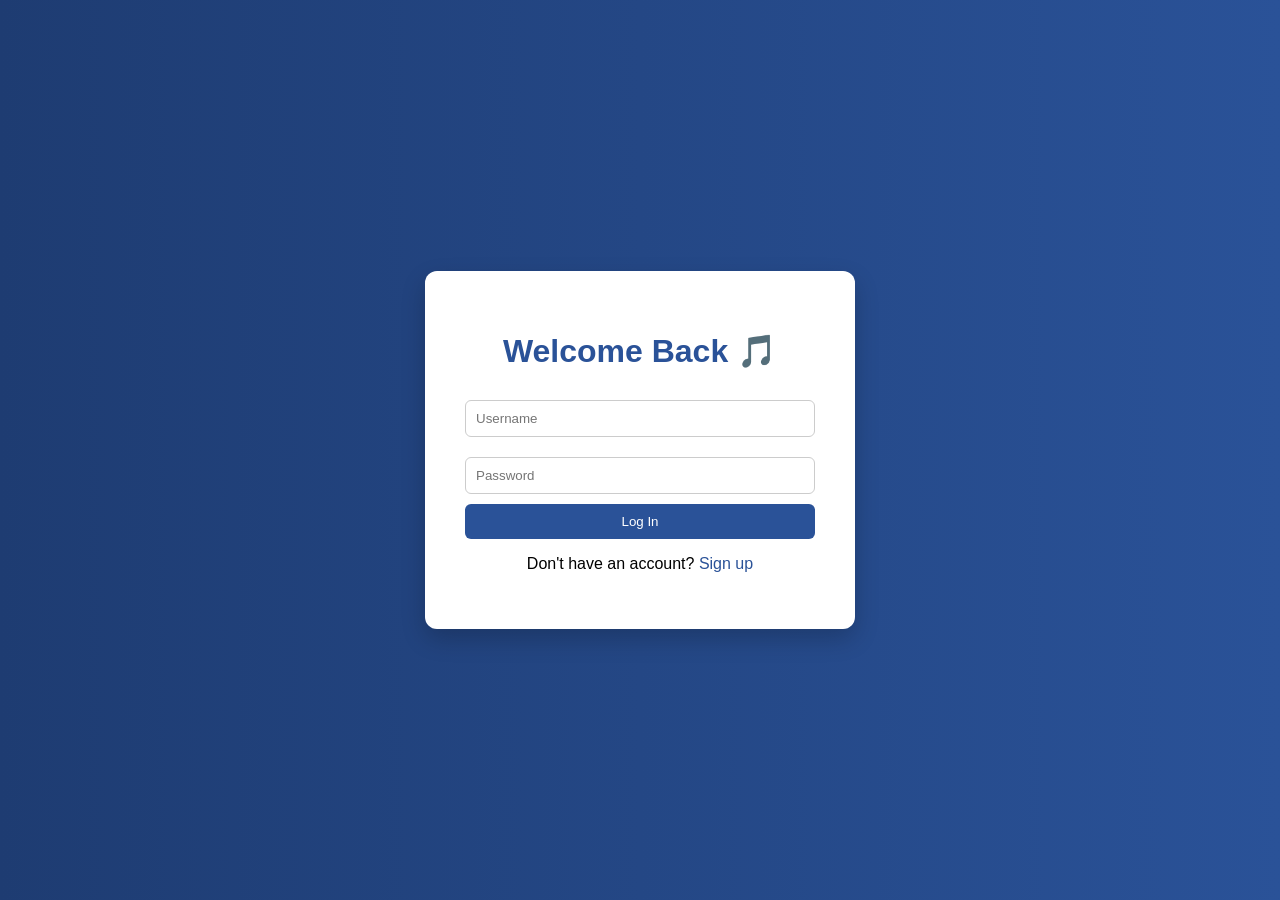
==== music-player/src/main/resources/static/index.html @ 57a06a93 "Added audio files and fixed login/register backend URLs" ====
<!DOCTYPE html>
<html>
<head>
<meta charset="UTF-8">
<title>Login</title>




<style>
body {
    margin: 0;
    font-family: Arial, sans-serif;
    background: linear-gradient(to right, #1e3c72, #2a5298);
    display: flex;
    justify-content: center;
    align-items: center;
    height: 100vh;
}

.card {
    background: white;
    padding: 40px;
    border-radius: 12px;
    width: 350px;
    box-shadow: 0 10px 25px rgba(0,0,0,0.2);
    text-align: center;
}

h1 {
    margin-bottom: 20px;
    color: #2a5298;
}

input {
    width: 100%;
    padding: 10px;
    margin: 10px 0;
    border-radius: 6px;
    border: 1px solid #ccc;
    box-sizing: border-box;
}

button {
    width: 100%;
    padding: 10px;
    background: #2a5298;
    color: white;
    border: none;
    border-radius: 6px;
    cursor: pointer;
}

button:hover {
    background: #1e3c72;
}

a {
    color: #2a5298;
    text-decoration: none;
}
</style>
</head>

<body>

<div class="card">
    <h1>Welcome Back 🎵</h1>

    <input type="text" id="username" placeholder="Username">
    <input type="password" id="password" placeholder="Password">
    <button id="loginBtn">Log In</button>

    <p id="message" style="color:red;"></p>

    <p>Don't have an account? <a href="register.html">Sign up</a></p>
</div>

<script>
document.getElementById("loginBtn").addEventListener("click", function() {
    let username = document.getElementById("username").value;
    let password = document.getElementById("password").value;

    if (!username || !password) {
        document.getElementById("message").innerText = "Please enter username and password.";
        return;
    }


// const BACKEND_URL = "https://music-player-m56j.onrender.com/api/users/login";
const BACKEND_URL = "http://localhost:8080/api/users/login";
    
    fetch(BACKEND_URL, {
        method: "POST",
        headers: {"Content-Type": "application/json"},
        body: JSON.stringify({
            username: username,
            password: password
        })
    })
    .then(async res => {
        if (res.ok) {
            return res.text();
        } else {
            const errorData = await res.text();
            throw new Error(errorData || "Login failed");
        }
    })
    .then(data => {
        console.log("Server response:", data);

        if (data.toLowerCase().includes("successful")) {
            localStorage.setItem("currentUser", username);
            
            window.location.href = "home.html"; 
        } else {
            document.getElementById("message").innerText = data;
        }
    })
    .catch(err => {
        console.error("Login Error:", err);
        document.getElementById("message").innerText = "Connection error. Is the backend running?";
    });
});
</script>

</body>
</html>
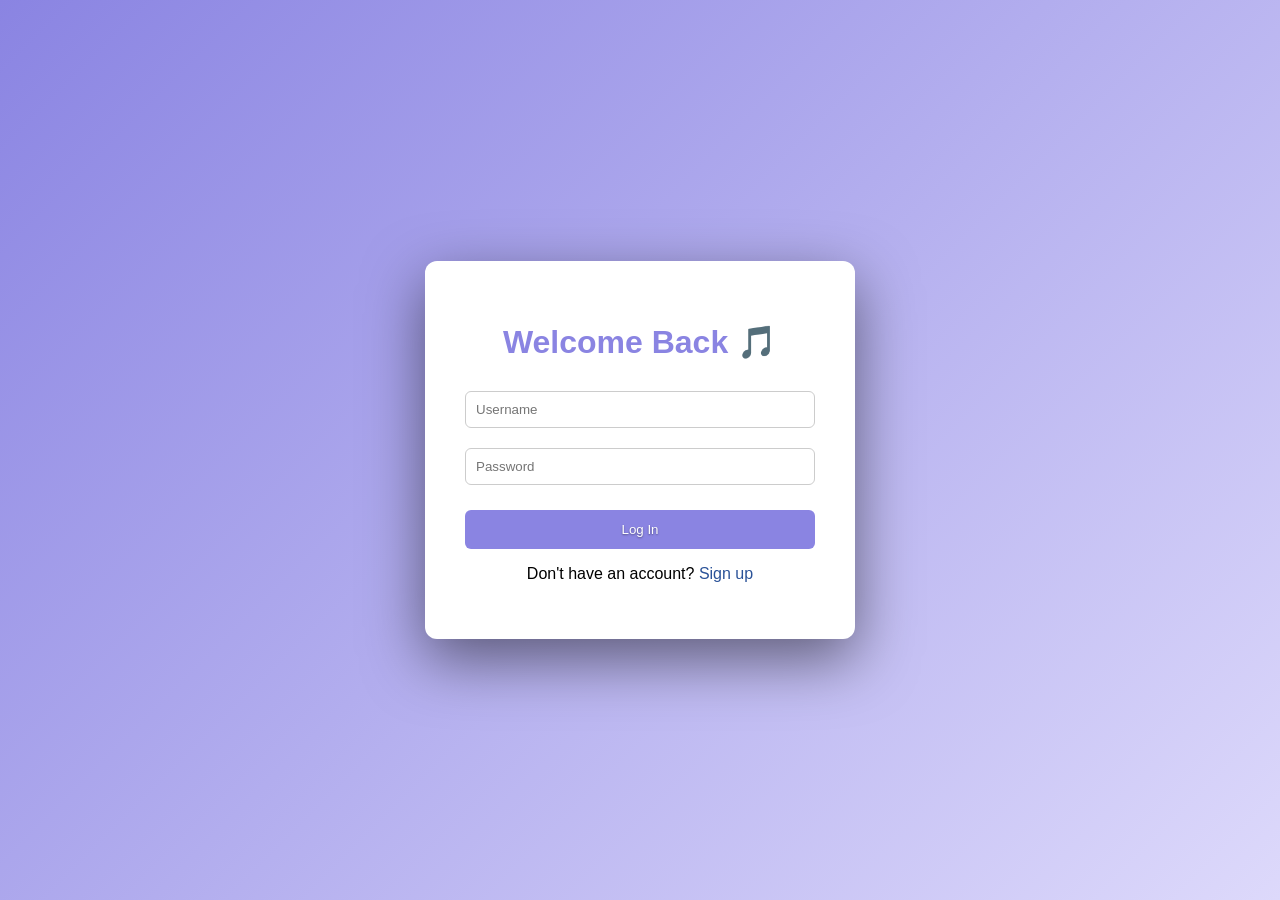
==== commit 8c2b7771: "ui changes" ====
--- a/music-player/src/main/resources/static/index.html
+++ b/music-player/src/main/resources/static/index.html
@@ -9,55 +9,60 @@
 
 <style>
 body {
-    margin: 0;
-    font-family: Arial, sans-serif;
-    background: linear-gradient(to right, #1e3c72, #2a5298);
-    display: flex;
-    justify-content: center;
-    align-items: center;
-    height: 100vh;
+   margin: 0;
+   font-family: Arial, sans-serif;
+   background: linear-gradient(135deg,#8A84E2, #ddd9fb);
+   display: flex;
+   justify-content: center;
+   align-items: center;
+   height: 100vh;
 }
 
 .card {
-    background: white;
-    padding: 40px;
-    border-radius: 12px;
-    width: 350px;
-    box-shadow: 0 10px 25px rgba(0,0,0,0.2);
-    text-align: center;
+   background: white;
+   padding: 40px;
+   border-radius: 12px;
+   width: 350px;
+   box-shadow: 0 20px 60px rgba(0,0,0,0.5);
+   text-align: center;
 }
 
+
 h1 {
-    margin-bottom: 20px;
-    color: #2a5298;
+   margin-bottom: 20px;
+   font-weight: 600;
+   color: #8A84E2;
 }
 
 input {
-    width: 100%;
-    padding: 10px;
-    margin: 10px 0;
-    border-radius: 6px;
-    border: 1px solid #ccc;
-    box-sizing: border-box;
+   width: 100%;
+   padding: 10px;
+   margin: 10px 0;
+   border-radius: 6px;
+   border: 1px solid #ccc;
+   box-sizing: border-box;
 }
 
 button {
-    width: 100%;
-    padding: 10px;
-    background: #2a5298;
-    color: white;
-    border: none;
-    border-radius: 6px;
-    cursor: pointer;
+   width: 100%;
+   padding: 12px;
+   margin-top: 15px;
+   background: #8A84E2;
+   color: white;
+   border: none;
+   border-radius: 6px;
+   text-shadow: 0 1px 2px rgba(0,0,0,0.4); 
+   cursor: pointer;
+   font-weight: 400;
 }
 
 button:hover {
-    background: #1e3c72;
+   background: #372554;
 }
 
 a {
-    color: #2a5298;
-    text-decoration: none;
+   color: #2a5298;
+   text-decoration: none;
 }
 </style>
 </head>
@@ -67,9 +72,11 @@
 <div class="card">
     <h1>Welcome Back 🎵</h1>
 
+    <form id="loginForm">
     <input type="text" id="username" placeholder="Username">
     <input type="password" id="password" placeholder="Password">
-    <button id="loginBtn">Log In</button>
+    <button type="submit">Log In</button>
+    </form>
 
     <p id="message" style="color:red;"></p>
 
@@ -77,7 +84,9 @@
 </div>
 
 <script>
-document.getElementById("loginBtn").addEventListener("click", function() {
+document.getElementById("loginForm").addEventListener("submit", function(e) {
+    e.preventDefault(); // stops page refresh
+
     let username = document.getElementById("username").value;
     let password = document.getElementById("password").value;
 
@@ -86,10 +95,8 @@
         return;
     }
 
+    const BACKEND_URL = "http://localhost:8080/api/users/login";
 
-// const BACKEND_URL = "https://music-player-m56j.onrender.com/api/users/login";
-const BACKEND_URL = "http://localhost:8080/api/users/login";
-    
     fetch(BACKEND_URL, {
         method: "POST",
         headers: {"Content-Type": "application/json"},
@@ -99,27 +106,21 @@
         })
     })
     .then(async res => {
-        if (res.ok) {
-            return res.text();
-        } else {
-            const errorData = await res.text();
-            throw new Error(errorData || "Login failed");
-        }
+        if (res.ok) return res.text();
+        const errorData = await res.text();
+        throw new Error(errorData || "Login failed");
     })
     .then(data => {
-        console.log("Server response:", data);
-
         if (data.toLowerCase().includes("successful")) {
             localStorage.setItem("currentUser", username);
-            
-            window.location.href = "home.html"; 
+            window.location.href = "home.html";
         } else {
             document.getElementById("message").innerText = data;
         }
     })
     .catch(err => {
-        console.error("Login Error:", err);
-        document.getElementById("message").innerText = "Connection error. Is the backend running?";
+        console.error(err);
+        document.getElementById("message").innerText = "Connection error.";
     });
 });
 </script>
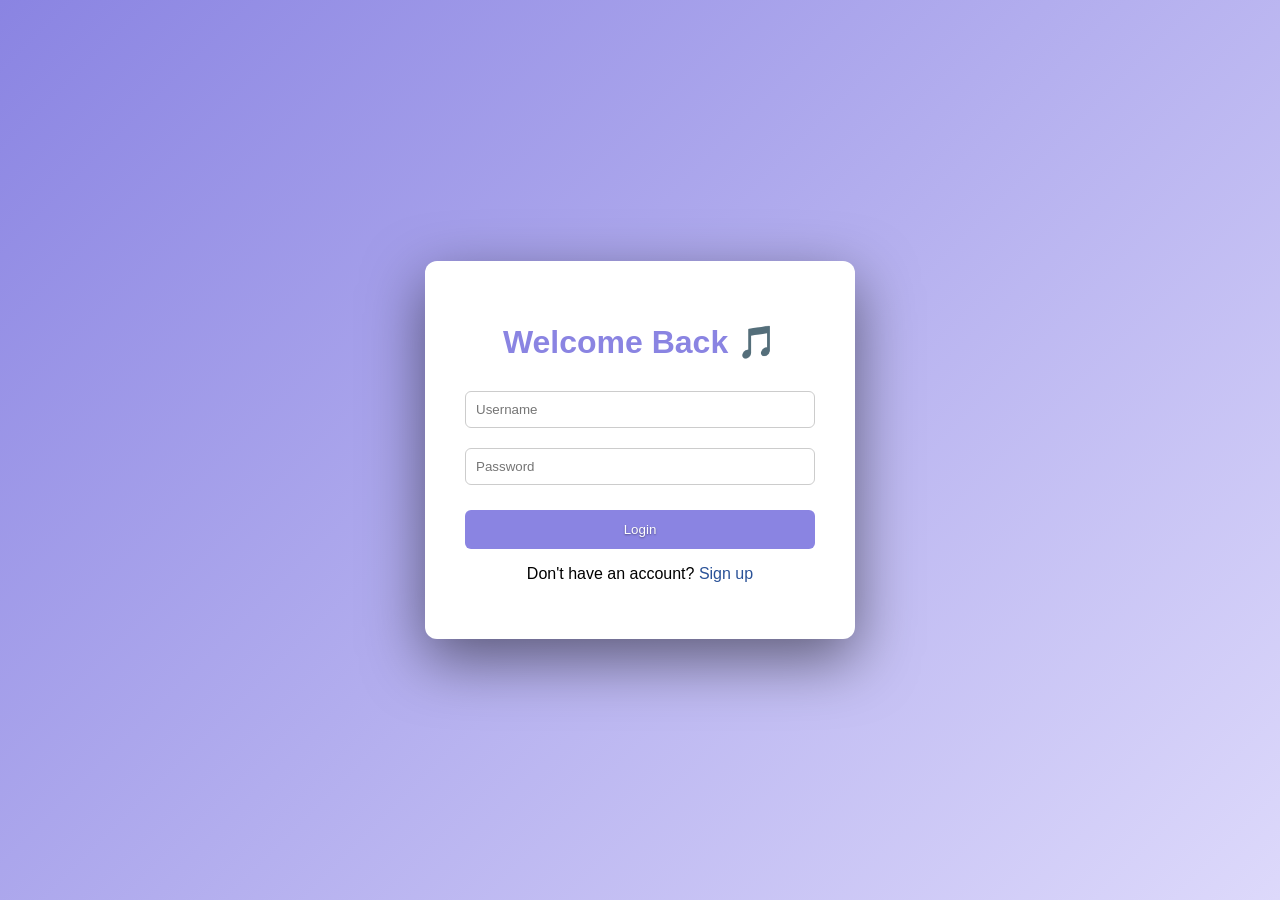
==== commit bb2a71b6: "UI/UX changes" ====
--- a/music-player/src/main/resources/static/index.html
+++ b/music-player/src/main/resources/static/index.html
@@ -1,129 +1,122 @@
 <!DOCTYPE html>
 <html>
+
 <head>
-<meta charset="UTF-8">
-<title>Login</title>
+    <meta charset="UTF-8">
+    <title>Login</title>
 
+    <style>
+        body {
+            margin: 0;
+            font-family: Arial, sans-serif;
+            background: linear-gradient(135deg, #8A84E2, #ddd9fb);
+            display: flex;
+            justify-content: center;
+            align-items: center;
+            height: 100vh;
+        }
 
+        .card {
+            background: white;
+            padding: 40px;
+            border-radius: 12px;
+            width: 350px;
+            box-shadow: 0 20px 60px rgba(0, 0, 0, 0.5);
+            text-align: center;
+        }
 
+        h1 {
+            margin-bottom: 20px;
+            font-weight: 600;
+            color: #8A84E2;
+        }
 
-<style>
-body {
-   margin: 0;
-   font-family: Arial, sans-serif;
-   background: linear-gradient(135deg,#8A84E2, #ddd9fb);
-   display: flex;
-   justify-content: center;
-   align-items: center;
-   height: 100vh;
-}
+        input {
+            width: 100%;
+            padding: 10px;
+            margin: 10px 0;
+            border-radius: 6px;
+            border: 1px solid #ccc;
+            box-sizing: border-box;
+        }
 
-.card {
-   background: white;
-   padding: 40px;
-   border-radius: 12px;
-   width: 350px;
-   box-shadow: 0 20px 60px rgba(0,0,0,0.5);
-   text-align: center;
-}
+        button {
+            width: 100%;
+            padding: 12px;
+            margin-top: 15px;
+            background: #8A84E2;
+            color: white;
+            border: none;
+            border-radius: 6px;
+            text-shadow: 0 1px 2px rgba(0, 0, 0, 0.4);
+            cursor: pointer;
+            font-weight: 400;
+        }
 
+        button:hover {
+            background: #372554;
+        }
 
-h1 {
-   margin-bottom: 20px;
-   font-weight: 600;
-   color: #8A84E2;
-}
-
-input {
-   width: 100%;
-   padding: 10px;
-   margin: 10px 0;
-   border-radius: 6px;
-   border: 1px solid #ccc;
-   box-sizing: border-box;
-}
-
-button {
-   width: 100%;
-   padding: 12px;
-   margin-top: 15px;
-   background: #8A84E2;
-   color: white;
-   border: none;
-   border-radius: 6px;
-   text-shadow: 0 1px 2px rgba(0,0,0,0.4); 
-   cursor: pointer;
-   font-weight: 400;
-}
-
-button:hover {
-   background: #372554;
-}
-
-a {
-   color: #2a5298;
-   text-decoration: none;
-}
-</style>
+        a {
+            color: #2a5298;
+            text-decoration: none;
+        }
+    </style>
 </head>
 
 <body>
 
-<div class="card">
-    <h1>Welcome Back 🎵</h1>
+    <div class="card">
+        <h1>Welcome Back 🎵</h1>
+        <form id="loginForm">
+            <input type="text" id="username" name="username" placeholder="Username" required>
+            <input type="password" id="password" name="password" placeholder="Password" required>
+            <button type="submit">Login</button>
+        </form>
 
-    <form id="loginForm">
-    <input type="text" id="username" placeholder="Username">
-    <input type="password" id="password" placeholder="Password">
-    <button type="submit">Log In</button>
-    </form>
+        <p id="message" style="color:red;"></p>
 
-    <p id="message" style="color:red;"></p>
+        <p>Don't have an account? <a href="register.html">Sign up</a></p>
+    </div>
 
-    <p>Don't have an account? <a href="register.html">Sign up</a></p>
-</div>
+    <script>
+        const form = document.getElementById("loginForm");
 
-<script>
-document.getElementById("loginForm").addEventListener("submit", function(e) {
-    e.preventDefault(); // stops page refresh
+        form.addEventListener("submit", function (e) {
+            e.preventDefault(); // 🚨 stops page refresh (THIS is the key)
 
-    let username = document.getElementById("username").value;
-    let password = document.getElementById("password").value;
+            let username = document.getElementById("username").value;
+            let password = document.getElementById("password").value;
 
-    if (!username || !password) {
-        document.getElementById("message").innerText = "Please enter username and password.";
-        return;
-    }
+            if (!username || !password) {
+                document.getElementById("message").innerText = "Please enter username and password.";
+                return;
+            }
 
-    const BACKEND_URL = "http://localhost:8080/api/users/login";
-
-    fetch(BACKEND_URL, {
-        method: "POST",
-        headers: {"Content-Type": "application/json"},
-        body: JSON.stringify({
-            username: username,
-            password: password
-        })
-    })
-    .then(async res => {
-        if (res.ok) return res.text();
-        const errorData = await res.text();
-        throw new Error(errorData || "Login failed");
-    })
-    .then(data => {
-        if (data.toLowerCase().includes("successful")) {
-            localStorage.setItem("currentUser", username);
-            window.location.href = "home.html";
-        } else {
-            document.getElementById("message").innerText = data;
-        }
-    })
-    .catch(err => {
-        console.error(err);
-        document.getElementById("message").innerText = "Connection error.";
-    });
-});
-</script>
+            fetch("http://localhost:8080/api/users/login", {
+                method: "POST",
+                headers: { "Content-Type": "application/json" },
+                body: JSON.stringify({ username, password })
+            })
+                .then(async res => {
+                    const text = await res.text();
+                    if (!res.ok) throw new Error(text);
+                    return text;
+                })
+                .then(data => {
+                    if (data.toLowerCase().includes("successful")) {
+                        localStorage.setItem("currentUser", username);
+                        window.location.href = "home.html";
+                    } else {
+                        document.getElementById("message").innerText = data;
+                    }
+                })
+                .catch(err => {
+                    document.getElementById("message").innerText = err.message || "Login failed";
+                });
+        });
+    </script>
 
 </body>
+
 </html>
